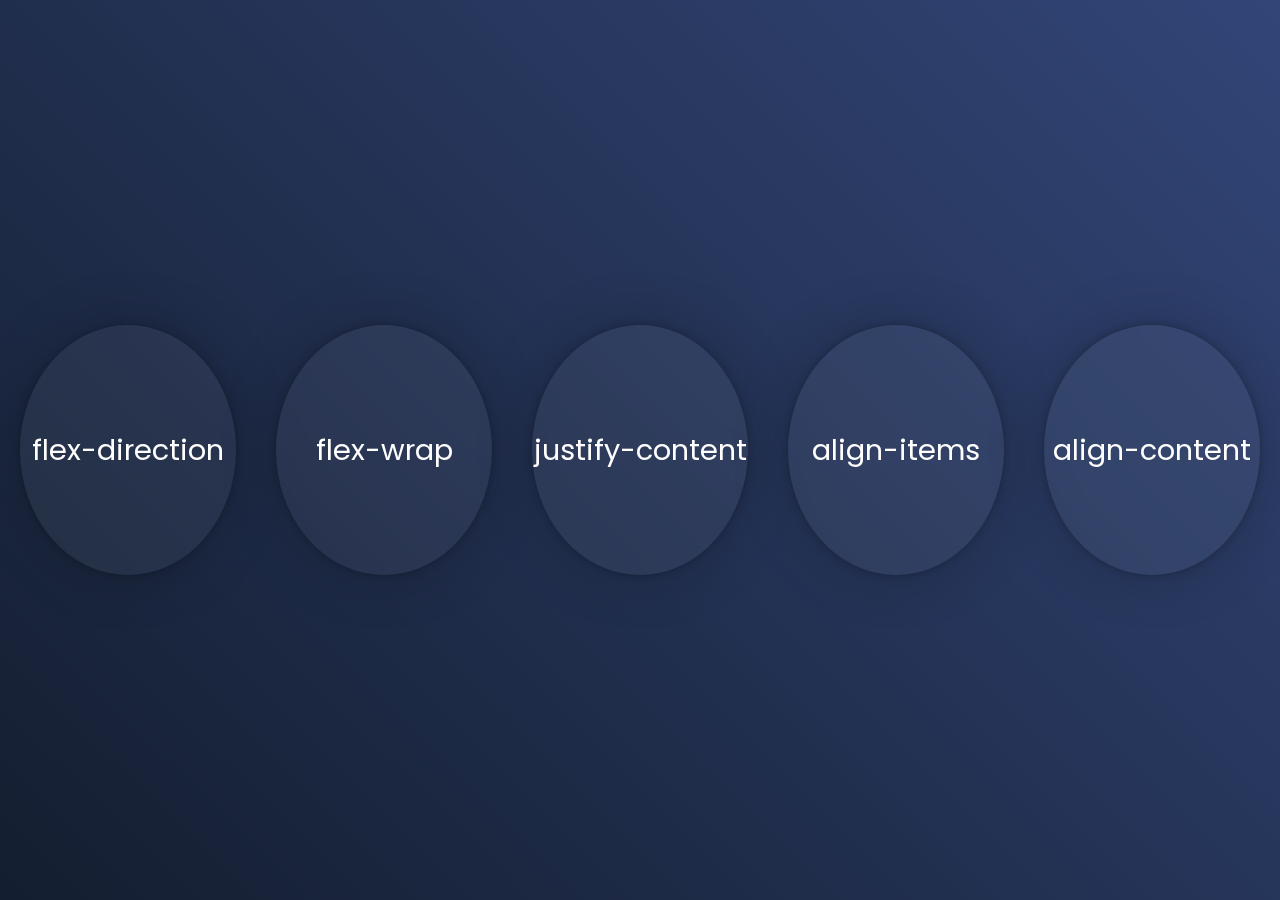
==== index.html @ 9b19c61a "code update" ====
<!DOCTYPE html>
<html>
<head>
    <meta charset="UTF-8">
    <title>Document</title>
    <link rel="stylesheet" href="css/index.css">
</head>

<body>
    <div>
        <a href="html/flex-direction/flex-direction.html">flex-direction</a>
    </div>
    <div>
        <a href="html/flex-wrap/flex-wrap.html">flex-wrap</a>
    </div>
    <div>
        <a href="html/justify-content/justify-content.html">justify-content</a>
    </div>
    <div>
        <a href="html/align-items/align-items.html">align-items</a>
    </div>
    <div>
        <a href="html/align-content/align-content.html">align-content</a>
    </div>
</body>
</html>
---- css/index.css ----
@import url(reset.css);
div{
    width:250px;
    height:250px;
    border-radius: 50%;
    margin: 0 20px;
    background:rgba(255, 255, 255, 0.05);
    box-shadow: 0px 0px 60px rgba(0, 0, 0, 0.2),
    0px 0px 10px rgba(0,0,0,0.25);
    backdrop-filter:blur(15px);
    cursor:pointer;
}
a{  
    display: block;
    width:100%;
    height:100%;
    text-align: center;
    line-height: 250px;
    font-size: 1.8em;
    color:#fff;
}
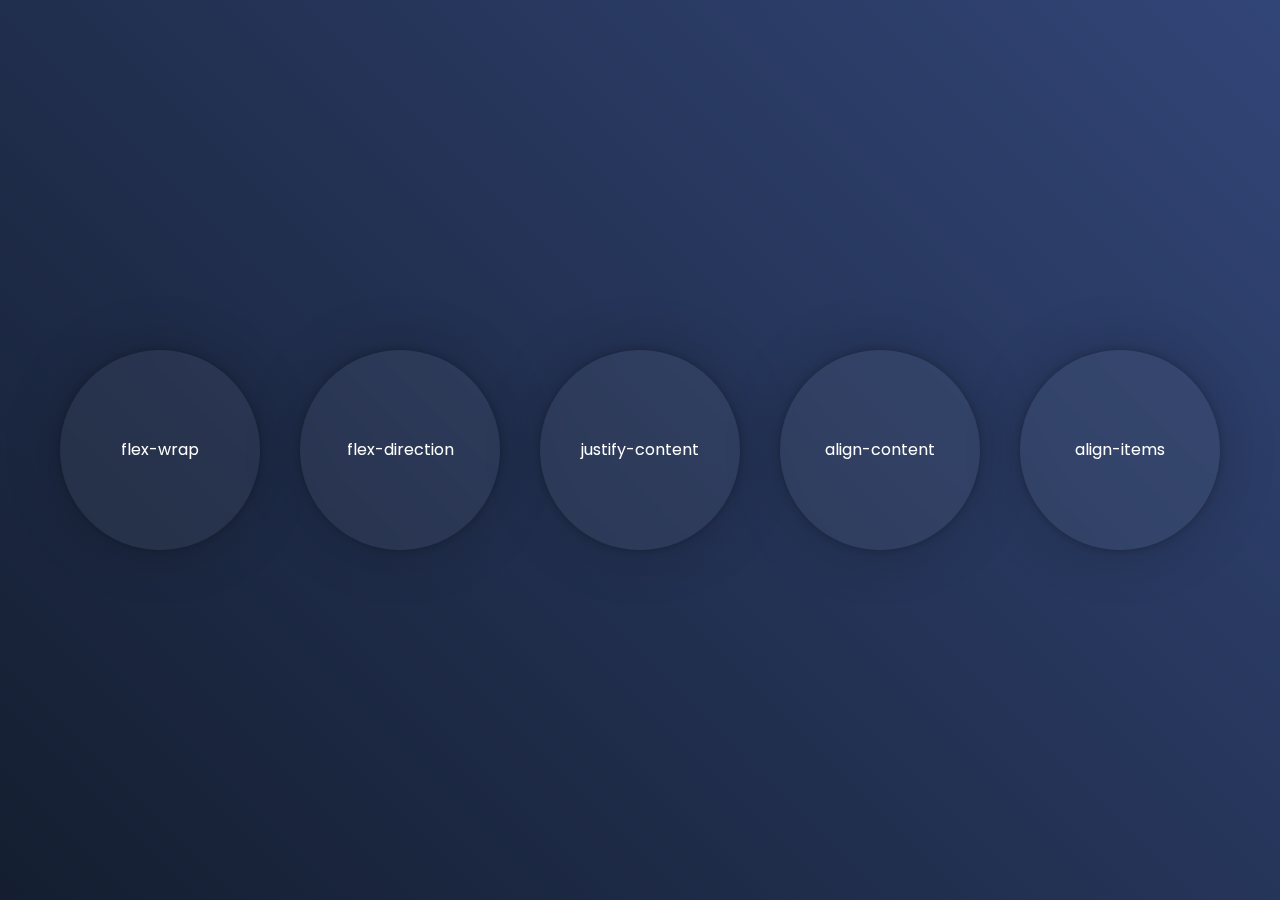
==== commit a9d346f4: "direction update" ====
--- a/index.html
+++ b/index.html
@@ -2,25 +2,25 @@
 <html>
 <head>
     <meta charset="UTF-8">
-    <title>Document</title>
+    <title>메인 페이지</title>
     <link rel="stylesheet" href="css/index.css">
 </head>
 
 <body>
     <div>
-        <a href="html/flex-direction/flex-direction.html">flex-direction</a>
+        <a href="html/flex-wrap/flex-wrap.html">flex-wrap</a>
     </div>
     <div>
-        <a href="html/flex-wrap/flex-wrap.html">flex-wrap</a>
+        <a href="html/flex-direction/flex-direction.html">flex-direction</a>
     </div>
     <div>
         <a href="html/justify-content/justify-content.html">justify-content</a>
     </div>
     <div>
-        <a href="html/align-items/align-items.html">align-items</a>
+        <a href="html/align-content/align-content.html">align-content</a>
     </div>
     <div>
-        <a href="html/align-content/align-content.html">align-content</a>
+        <a href="html/align-items/align-items.html">align-items</a>
     </div>
 </body>
 </html>--- a/css/index.css
+++ b/css/index.css
@@ -1,7 +1,10 @@
 @import url(reset.css);
+body{
+    background: linear-gradient(45deg, #141e30, #324577);
+}
 div{
-    width:250px;
-    height:250px;
+    width:200px;
+    height:200px;
     border-radius: 50%;
     margin: 0 20px;
     background:rgba(255, 255, 255, 0.05);
@@ -15,7 +18,6 @@
     width:100%;
     height:100%;
     text-align: center;
-    line-height: 250px;
-    font-size: 1.8em;
+    line-height: 200px;
     color:#fff;
 }